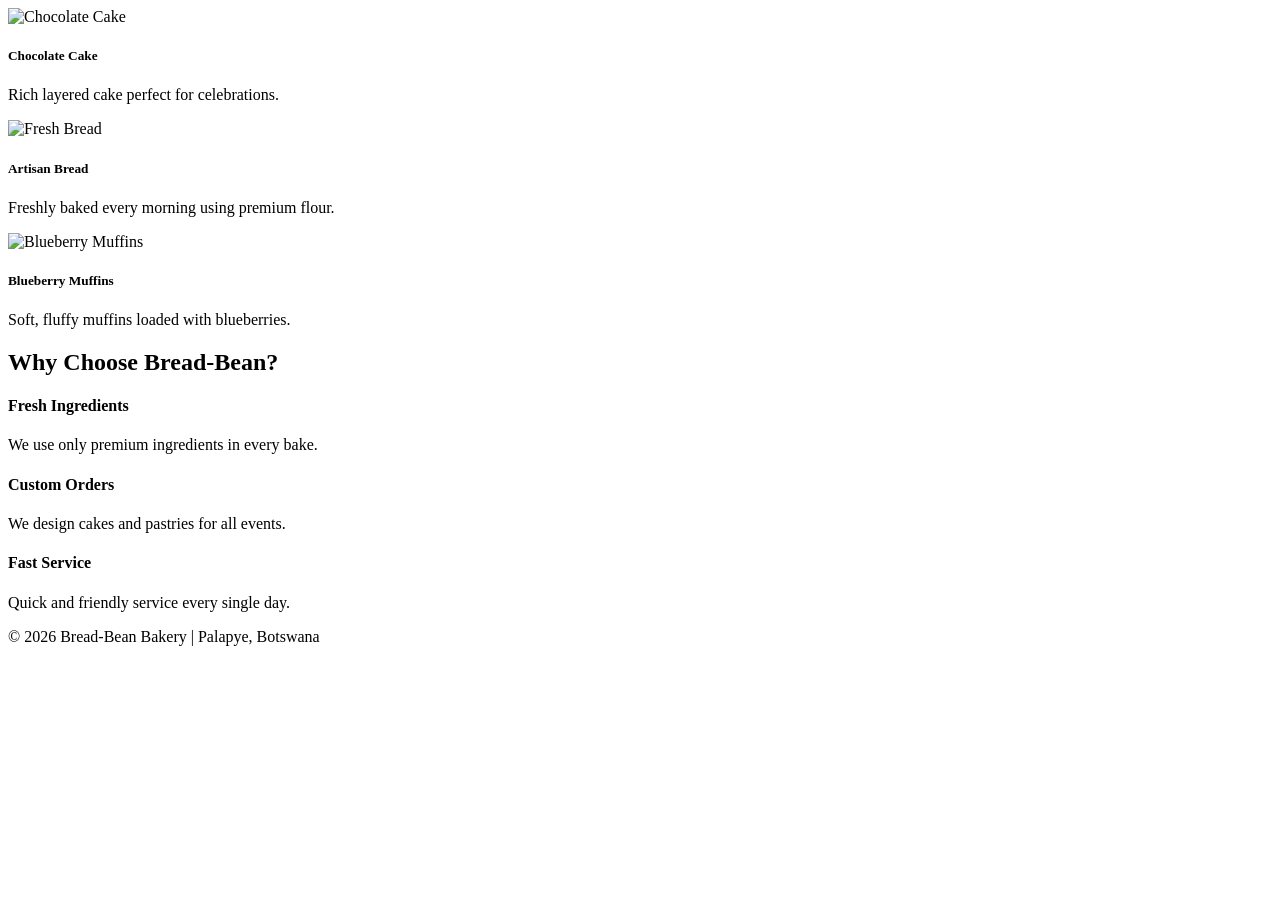
==== index.html @ 68ab7dc3 "Add files via upload" ====
<!DOCTYPE html>
            <div class="card h-100 shadow-sm">
                <img src="images/cake.jpg" class="card-img-top" alt="Chocolate Cake" width="400" height="300">
                <div class="card-body text-center">
                    <h5>Chocolate Cake</h5>
                    <p>Rich layered cake perfect for celebrations.</p>
                </div>
            </div>
        </div>

        <div class="col-md-4">
            <div class="card h-100 shadow-sm">
                <img src="images/bread.jpg" class="card-img-top" alt="Fresh Bread" width="400" height="300">
                <div class="card-body text-center">
                    <h5>Artisan Bread</h5>
                    <p>Freshly baked every morning using premium flour.</p>
                </div>
            </div>
        </div>

        <div class="col-md-4">
            <div class="card h-100 shadow-sm">
                <img src="images/muffins.jpg" class="card-img-top" alt="Blueberry Muffins" width="400" height="300">
                <div class="card-body text-center">
                    <h5>Blueberry Muffins</h5>
                    <p>Soft, fluffy muffins loaded with blueberries.</p>
                </div>
            </div>
        </div>
    </div>
</section>

<section class="bg-light py-5">
    <div class="container text-center">
        <h2>Why Choose Bread-Bean?</h2>

        <div class="row mt-4">
            <div class="col-md-4">
                <h4>Fresh Ingredients</h4>
                <p>We use only premium ingredients in every bake.</p>
            </div>

            <div class="col-md-4">
                <h4>Custom Orders</h4>
                <p>We design cakes and pastries for all events.</p>
            </div>

            <div class="col-md-4">
                <h4>Fast Service</h4>
                <p>Quick and friendly service every single day.</p>
            </div>
        </div>
    </div>
</section>

<footer class="bg-dark text-white text-center py-4">
    <p>© 2026 Bread-Bean Bakery | Palapye, Botswana</p>
</footer>

<script src="https://cdn.jsdelivr.net/npm/bootstrap@5.3.3/dist/js/bootstrap.bundle.min.js"></script>
<script src="js/script.js"></script>
</body>
</html>
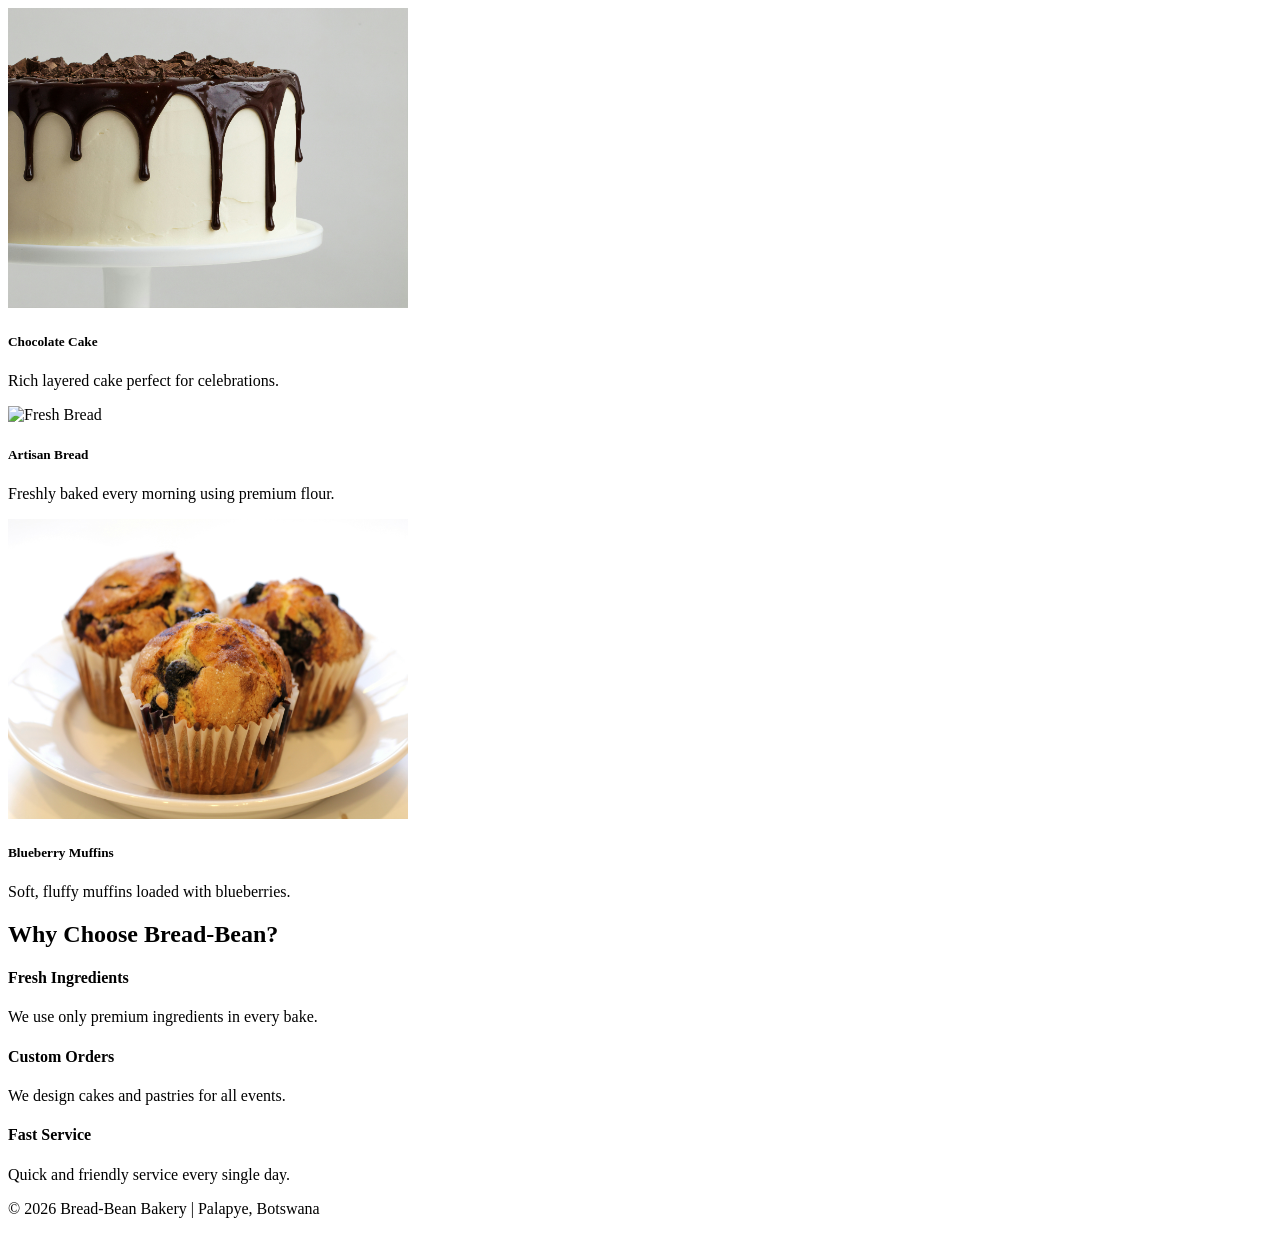
==== commit 97bdd47f: "Update index.html" ====
--- a/index.html
+++ b/index.html
@@ -1,6 +1,6 @@
 <!DOCTYPE html>
             <div class="card h-100 shadow-sm">
-                <img src="images/cake.jpg" class="card-img-top" alt="Chocolate Cake" width="400" height="300">
+                <img src="cake.jpg" class="card-img-top" alt="Chocolate Cake" width="400" height="300">
                 <div class="card-body text-center">
                     <h5>Chocolate Cake</h5>
                     <p>Rich layered cake perfect for celebrations.</p>
@@ -10,7 +10,7 @@
 
         <div class="col-md-4">
             <div class="card h-100 shadow-sm">
-                <img src="images/bread.jpg" class="card-img-top" alt="Fresh Bread" width="400" height="300">
+                <img src="bread.jpg" class="card-img-top" alt="Fresh Bread" width="400" height="300">
                 <div class="card-body text-center">
                     <h5>Artisan Bread</h5>
                     <p>Freshly baked every morning using premium flour.</p>
@@ -20,7 +20,7 @@
 
         <div class="col-md-4">
             <div class="card h-100 shadow-sm">
-                <img src="images/muffins.jpg" class="card-img-top" alt="Blueberry Muffins" width="400" height="300">
+                <img src="muffins.jpg" class="card-img-top" alt="Blueberry Muffins" width="400" height="300">
                 <div class="card-body text-center">
                     <h5>Blueberry Muffins</h5>
                     <p>Soft, fluffy muffins loaded with blueberries.</p>
@@ -60,4 +60,4 @@
 <script src="https://cdn.jsdelivr.net/npm/bootstrap@5.3.3/dist/js/bootstrap.bundle.min.js"></script>
 <script src="js/script.js"></script>
 </body>
-</html>+</html>
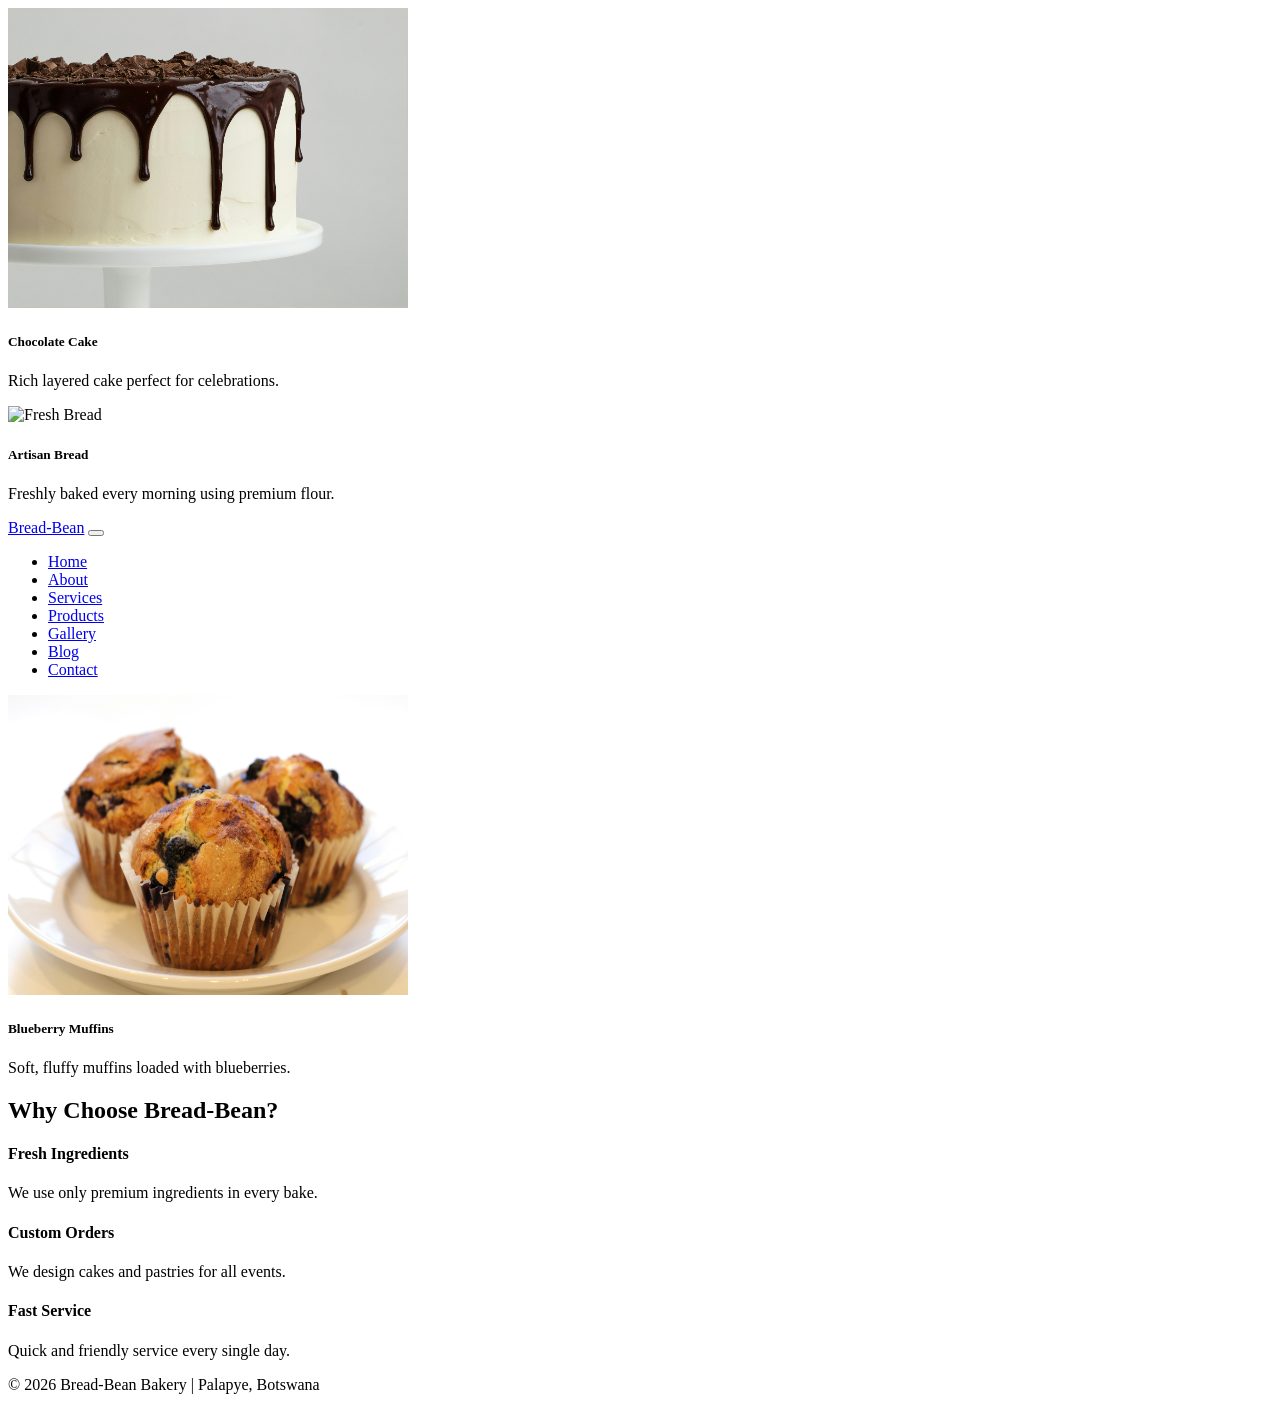
==== commit e3992a21: "Update index.html" ====
--- a/index.html
+++ b/index.html
@@ -17,6 +17,54 @@
                 </div>
             </div>
         </div>
+
+<body>
+
+<!-- NAVIGATION BAR -->
+<nav class="navbar navbar-expand-lg navbar-dark bg-dark">
+    <div class="container">
+
+        <a class="navbar-brand" href="index.html">Bread-Bean</a>
+
+        <button class="navbar-toggler" type="button" data-bs-toggle="collapse" data-bs-target="#navbarNav">
+            <span class="navbar-toggler-icon"></span>
+        </button>
+
+        <div class="collapse navbar-collapse" id="navbarNav">
+            <ul class="navbar-nav ms-auto">
+
+                <li class="nav-item">
+                    <a class="nav-link active" href="index.html">Home</a>
+                </li>
+
+                <li class="nav-item">
+                    <a class="nav-link" href="about.html">About</a>
+                </li>
+
+                <li class="nav-item">
+                    <a class="nav-link" href="services.html">Services</a>
+                </li>
+
+                <li class="nav-item">
+                    <a class="nav-link" href="products.html">Products</a>
+                </li>
+
+                <li class="nav-item">
+                    <a class="nav-link" href="gallery.html">Gallery</a>
+                </li>
+
+                <li class="nav-item">
+                    <a class="nav-link" href="blog.html">Blog</a>
+                </li>
+
+                <li class="nav-item">
+                    <a class="nav-link" href="contact.html">Contact</a>
+                </li>
+
+            </ul>
+        </div>
+    </div>
+</nav>
 
         <div class="col-md-4">
             <div class="card h-100 shadow-sm">
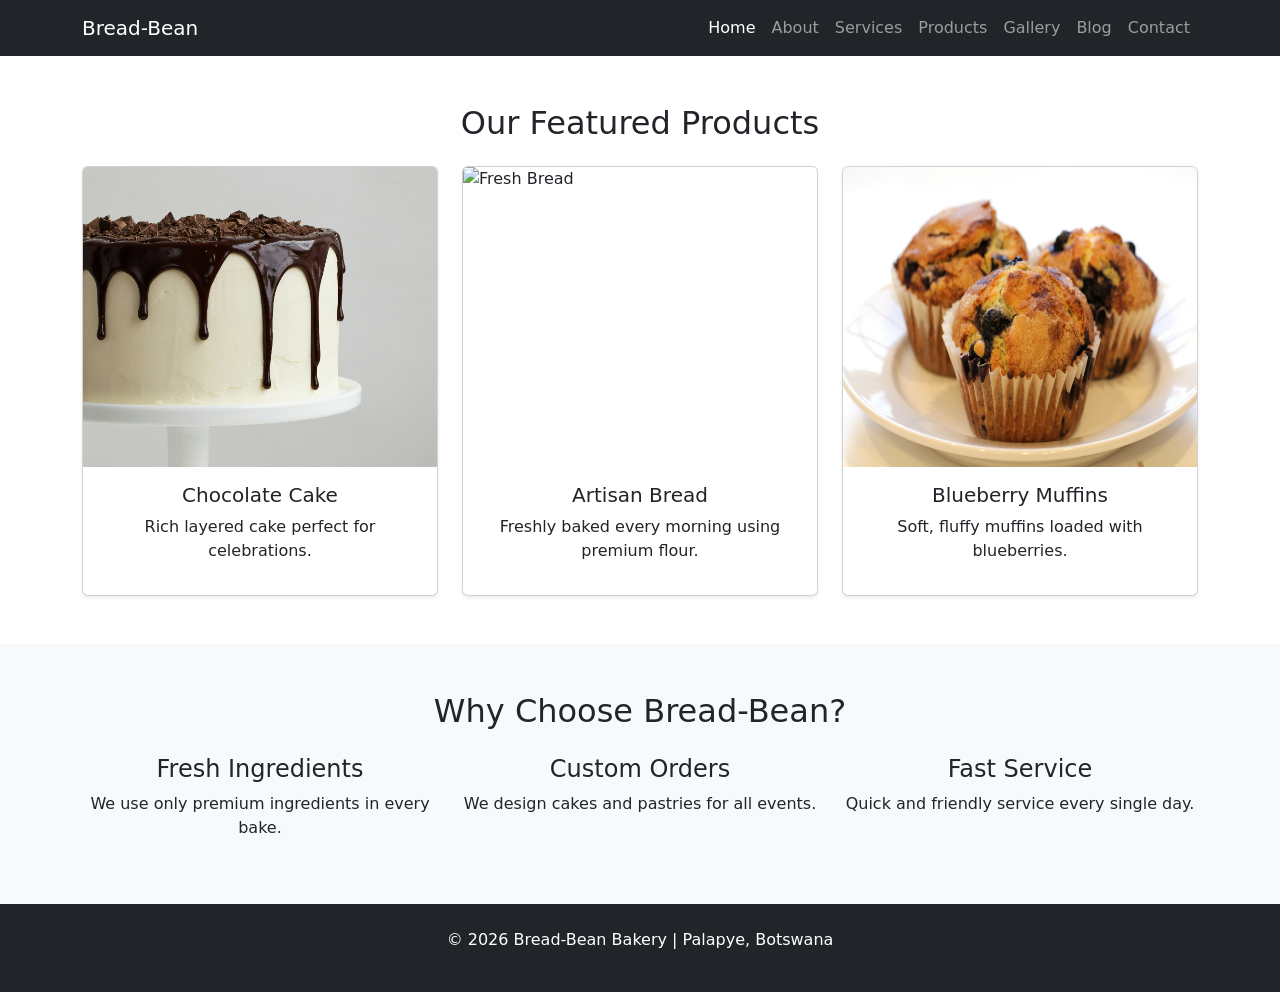
==== commit a4047bf1: "Update index.html" ====
--- a/index.html
+++ b/index.html
@@ -1,22 +1,15 @@
 <!DOCTYPE html>
-            <div class="card h-100 shadow-sm">
-                <img src="cake.jpg" class="card-img-top" alt="Chocolate Cake" width="400" height="300">
-                <div class="card-body text-center">
-                    <h5>Chocolate Cake</h5>
-                    <p>Rich layered cake perfect for celebrations.</p>
-                </div>
-            </div>
-        </div>
+<html lang="en">
+<head>
+    <meta charset="UTF-8">
+    <meta name="viewport" content="width=device-width, initial-scale=1.0">
+    <title>Bread-Bean Bakery</title>
 
-        <div class="col-md-4">
-            <div class="card h-100 shadow-sm">
-                <img src="bread.jpg" class="card-img-top" alt="Fresh Bread" width="400" height="300">
-                <div class="card-body text-center">
-                    <h5>Artisan Bread</h5>
-                    <p>Freshly baked every morning using premium flour.</p>
-                </div>
-            </div>
-        </div>
+    <!-- Bootstrap -->
+    <link href="https://cdn.jsdelivr.net/npm/bootstrap@5.3.3/dist/css/bootstrap.min.css" rel="stylesheet">
+
+    <link rel="stylesheet" href="css/style.css">
+</head>
 
 <body>
 
@@ -66,6 +59,36 @@
     </div>
 </nav>
 
+<!-- PRODUCTS SECTION -->
+<section class="container my-5">
+
+    <h2 class="text-center mb-4">Our Featured Products</h2>
+
+    <div class="row g-4">
+
+        <!-- Cake -->
+        <div class="col-md-4">
+            <div class="card h-100 shadow-sm">
+                <img src="cake.jpg" class="card-img-top" alt="Chocolate Cake" width="400" height="300">
+                <div class="card-body text-center">
+                    <h5>Chocolate Cake</h5>
+                    <p>Rich layered cake perfect for celebrations.</p>
+                </div>
+            </div>
+        </div>
+
+        <!-- Bread -->
+        <div class="col-md-4">
+            <div class="card h-100 shadow-sm">
+                <img src="bread.jpg" class="card-img-top" alt="Fresh Bread" width="400" height="300">
+                <div class="card-body text-center">
+                    <h5>Artisan Bread</h5>
+                    <p>Freshly baked every morning using premium flour.</p>
+                </div>
+            </div>
+        </div>
+
+        <!-- Muffins -->
         <div class="col-md-4">
             <div class="card h-100 shadow-sm">
                 <img src="muffins.jpg" class="card-img-top" alt="Blueberry Muffins" width="400" height="300">
@@ -75,14 +98,18 @@
                 </div>
             </div>
         </div>
+
     </div>
 </section>
 
+<!-- WHY CHOOSE US -->
 <section class="bg-light py-5">
     <div class="container text-center">
+
         <h2>Why Choose Bread-Bean?</h2>
 
         <div class="row mt-4">
+
             <div class="col-md-4">
                 <h4>Fresh Ingredients</h4>
                 <p>We use only premium ingredients in every bake.</p>
@@ -97,15 +124,20 @@
                 <h4>Fast Service</h4>
                 <p>Quick and friendly service every single day.</p>
             </div>
+
         </div>
+
     </div>
 </section>
 
+<!-- FOOTER -->
 <footer class="bg-dark text-white text-center py-4">
     <p>© 2026 Bread-Bean Bakery | Palapye, Botswana</p>
 </footer>
 
+<!-- Bootstrap JS -->
 <script src="https://cdn.jsdelivr.net/npm/bootstrap@5.3.3/dist/js/bootstrap.bundle.min.js"></script>
 <script src="js/script.js"></script>
+
 </body>
 </html>
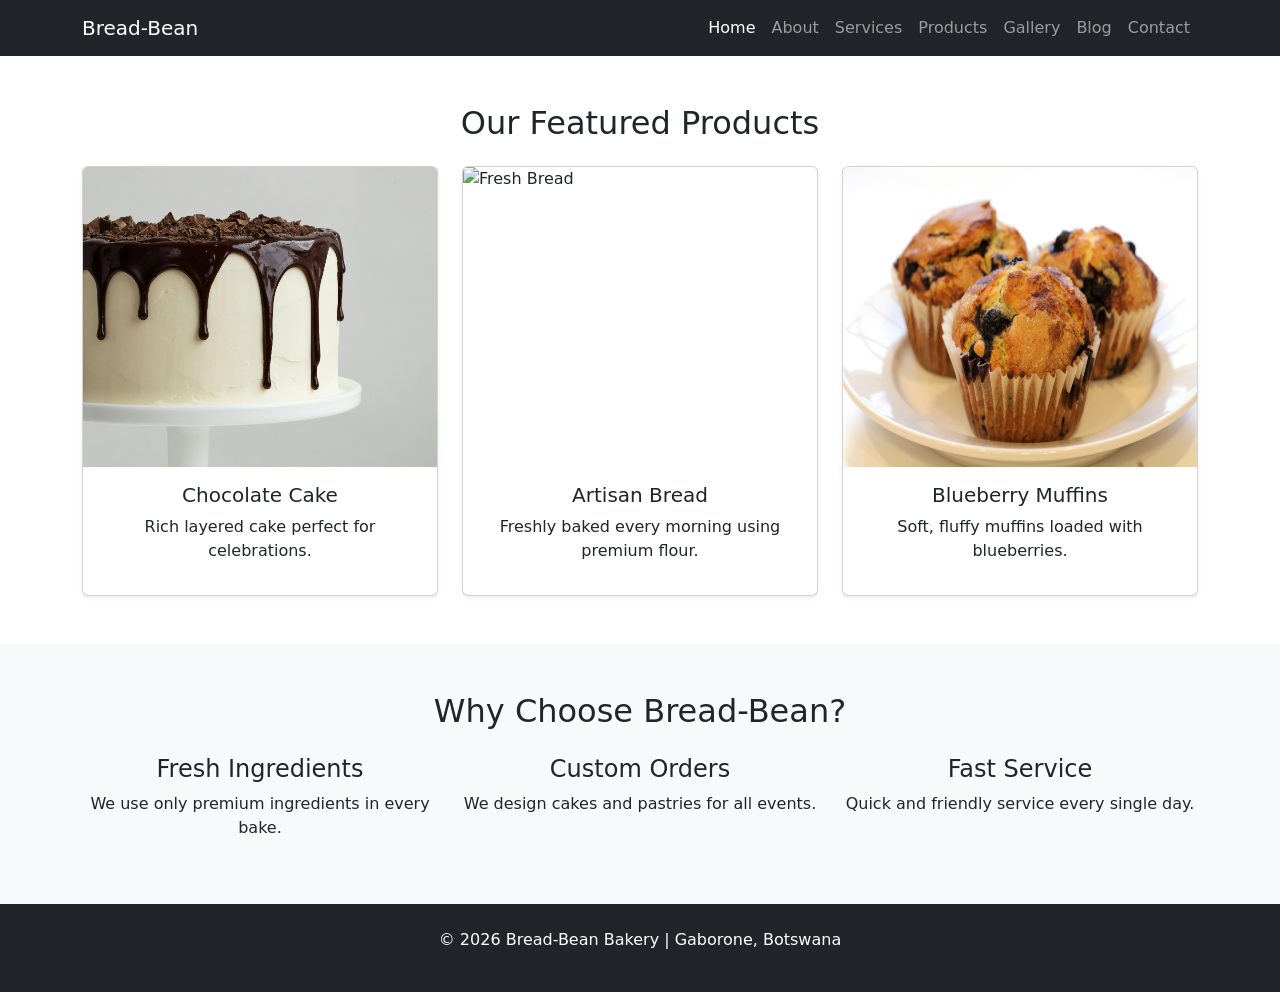
==== commit 529a44a9: "Update index.html" ====
--- a/index.html
+++ b/index.html
@@ -132,7 +132,7 @@
 
 <!-- FOOTER -->
 <footer class="bg-dark text-white text-center py-4">
-    <p>© 2026 Bread-Bean Bakery | Palapye, Botswana</p>
+    <p>© 2026 Bread-Bean Bakery | Gaborone, Botswana</p>
 </footer>
 
 <!-- Bootstrap JS -->
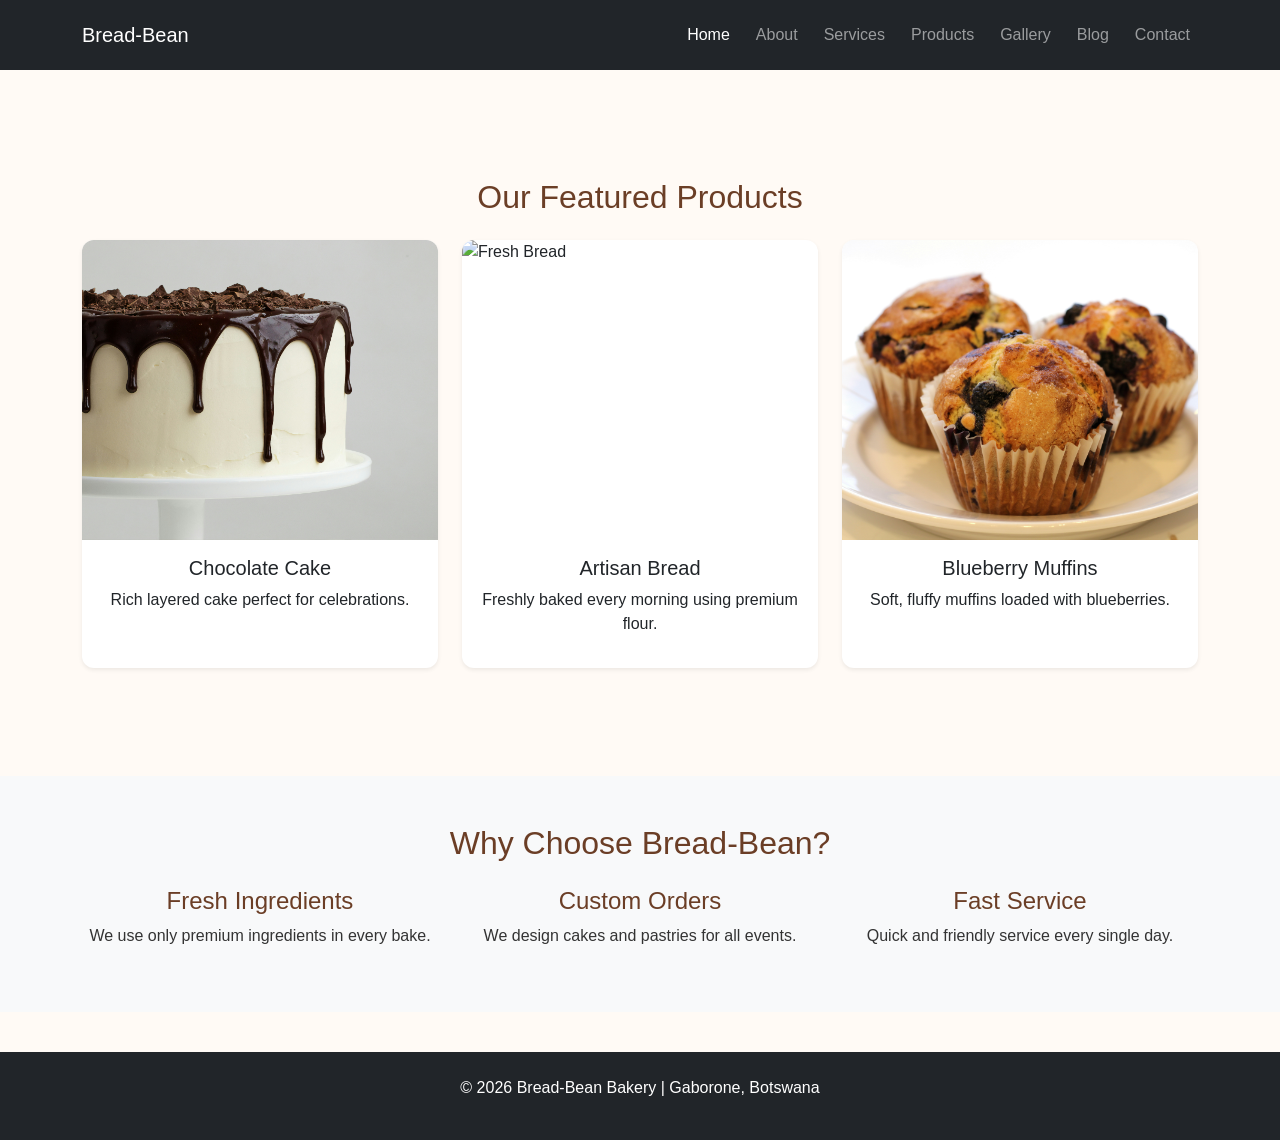
==== commit ef95d79f: "Update index.html" ====
--- a/index.html
+++ b/index.html
@@ -8,7 +8,7 @@
     <!-- Bootstrap -->
     <link href="https://cdn.jsdelivr.net/npm/bootstrap@5.3.3/dist/css/bootstrap.min.css" rel="stylesheet">
 
-    <link rel="stylesheet" href="css/style.css">
+    <link rel="stylesheet" href="style.css">
 </head>
 
 <body>
@@ -137,7 +137,7 @@
 
 <!-- Bootstrap JS -->
 <script src="https://cdn.jsdelivr.net/npm/bootstrap@5.3.3/dist/js/bootstrap.bundle.min.js"></script>
-<script src="js/script.js"></script>
+<script src="script.js"></script>
 
 </body>
 </html>
--- a/style.css
+++ b/style.css
@@ -0,0 +1,190 @@
+/* =========================
+   Bread-Bean Bakery Styles
+========================= */
+
+body {
+    font-family: 'Arial', sans-serif;
+    margin: 0;
+    padding: 0;
+    background-color: #fffaf5;
+    color: #333;
+}
+
+/* NAVBAR IMPROVEMENTS */
+
+.navbar {
+    padding: 15px 0;
+}
+
+.nav-link {
+    margin-left: 10px;
+    transition: 0.3s ease;
+    font-weight: 500;
+}
+
+.nav-link:hover {
+    color: #d48c45 !important;
+}
+
+.cart-nav {
+    background-color: #d48c45;
+    border-radius: 8px;
+    padding: 8px 15px !important;
+    color: white !important;
+}
+
+/* FOOTER */
+
+.footer-section {
+    background-color: #1f1f1f;
+    color: white;
+    padding: 60px 0 20px;
+}
+
+.footer-section h3,
+.footer-section h4 {
+    color: #d48c45;
+}
+
+.footer-links {
+    list-style: none;
+    padding: 0;
+}
+
+.footer-links li {
+    margin-bottom: 10px;
+}
+
+.footer-links a {
+    color: white;
+    text-decoration: none;
+    transition: 0.3s ease;
+}
+
+.footer-links a:hover {
+    color: #d48c45;
+}
+
+/* HERO SECTION */
+.hero-section {
+    background: linear-gradient(rgba(0,0,0,0.5), rgba(0,0,0,0.5)),
+    url('../images/hero.jpg');
+    background-size: cover;
+    background-position: center;
+    height: 90vh;
+    display: flex;
+    align-items: center;
+    justify-content: center;
+    text-align: center;
+}
+
+/* Buttons */
+.btn-warning {
+    background-color: #d48c45;
+    border: none;
+}
+
+.btn-warning:hover {
+    background-color: #b87333;
+}
+
+/* Headings */
+h1, h2, h3, h4 {
+    color: #6b3e26;
+}
+
+/* Cards */
+.card {
+    border: none;
+    border-radius: 12px;
+    transition: all 0.3s ease;
+    overflow: hidden;
+}
+
+.card:hover {
+    transform: translateY(-8px);
+    box-shadow: 0 10px 20px rgba(0,0,0,0.15);
+}
+
+/* Images inside cards */
+.card img {
+    object-fit: cover;
+}
+
+/* Sections spacing */
+section {
+    padding: 60px 0;
+}
+
+/* Footer */
+footer {
+    background-color: #222;
+    color: white;
+    text-align: center;
+    padding: 20px;
+    margin-top: 40px;
+}
+
+/* Forms */
+form {
+    background: #fff;
+    padding: 20px;
+    border-radius: 10px;
+    box-shadow: 0 2px 10px rgba(0,0,0,0.1);
+}
+
+/* Inputs */
+input, textarea {
+    border-radius: 8px !important;
+}
+
+/* Responsive tweaks */
+@media (max-width: 768px) {
+    .hero-section h1 {
+        font-size: 2rem;
+    }
+
+
+}
+/* CART SECTION */
+
+.cart-box {
+    border-radius: 12px;
+}
+
+.cart-box h2 {
+    color: #6b3e26;
+}
+
+.list-group-item {
+    border-radius: 8px !important;
+    margin-bottom: 10px;
+}
+
+/* CONTACT PAGE */
+
+.contact-hero {
+    background: linear-gradient(rgba(0,0,0,0.5),
+    rgba(0,0,0,0.5)),
+    url('../images/bakery.jpg');
+
+    background-size: cover;
+    background-position: center;
+
+    height: 50vh;
+}
+
+.contact-form-box,
+.contact-info-box {
+    background: white;
+    padding: 30px;
+    border-radius: 15px;
+}
+
+.social-links a {
+    transition: 0.3s ease;
+}
+
+.social-links a:hover {
+    transform: translateY(-3px);
+}
